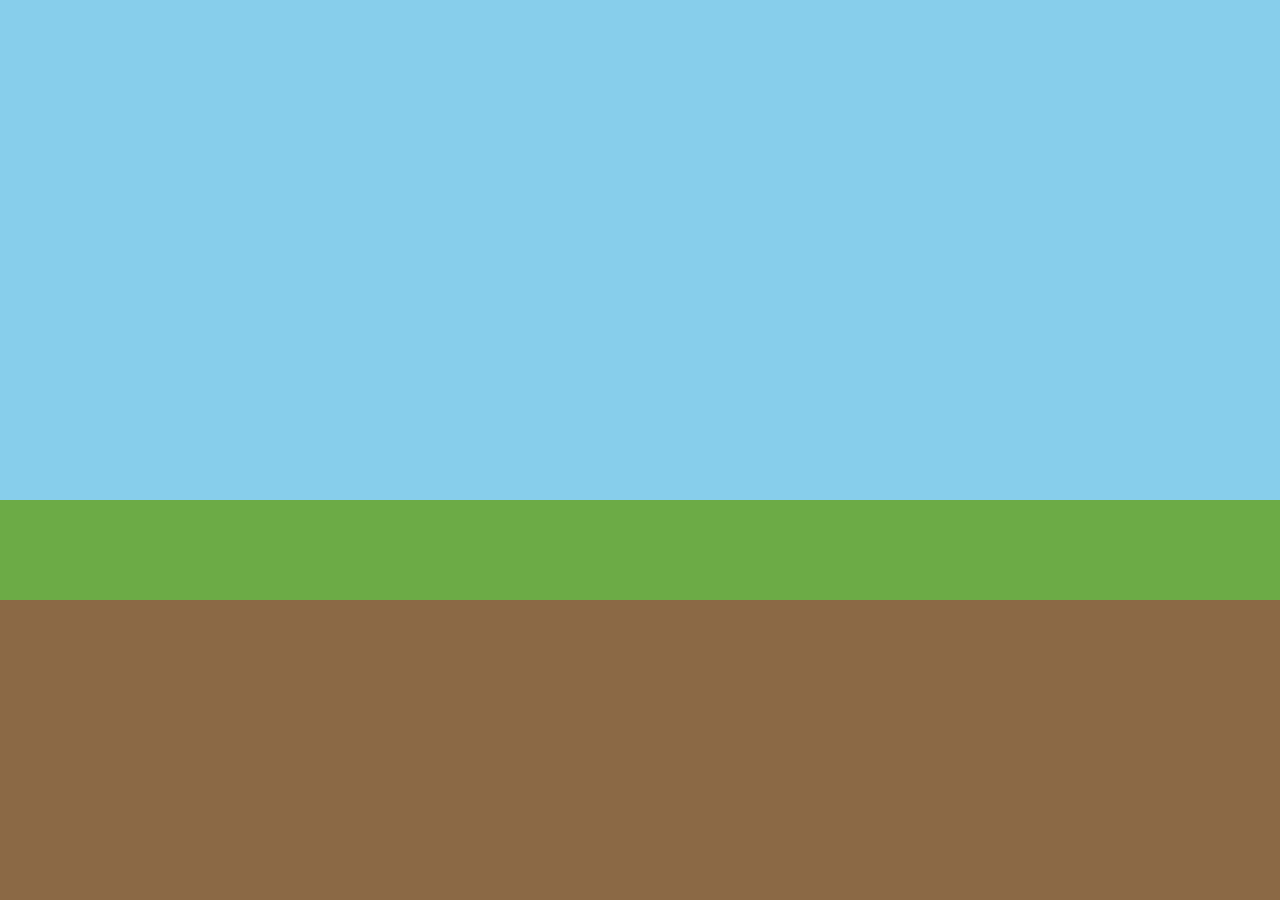
==== game.html @ b887c229 "refactor game file names" ====
<!DOCTYPE html>
<html lang="en">
<head>
  <meta charset="UTF-8">
  <meta name="viewport" content="width=device-width, initial-scale=1.0">
  <title>Angry Birds Reimagined</title>
  <link rel="stylesheet" href="css/game.css">
</head>
<body>
  <canvas></canvas>
  <script src="js/game.js"></script>
</body>
</html>
---- css/game.css ----
body{
  margin: 0;
  min-width: 100vh;
  overflow: hidden;

  display: grid;
  overflow: hidden;
}

canvas{
  display: block ;
}
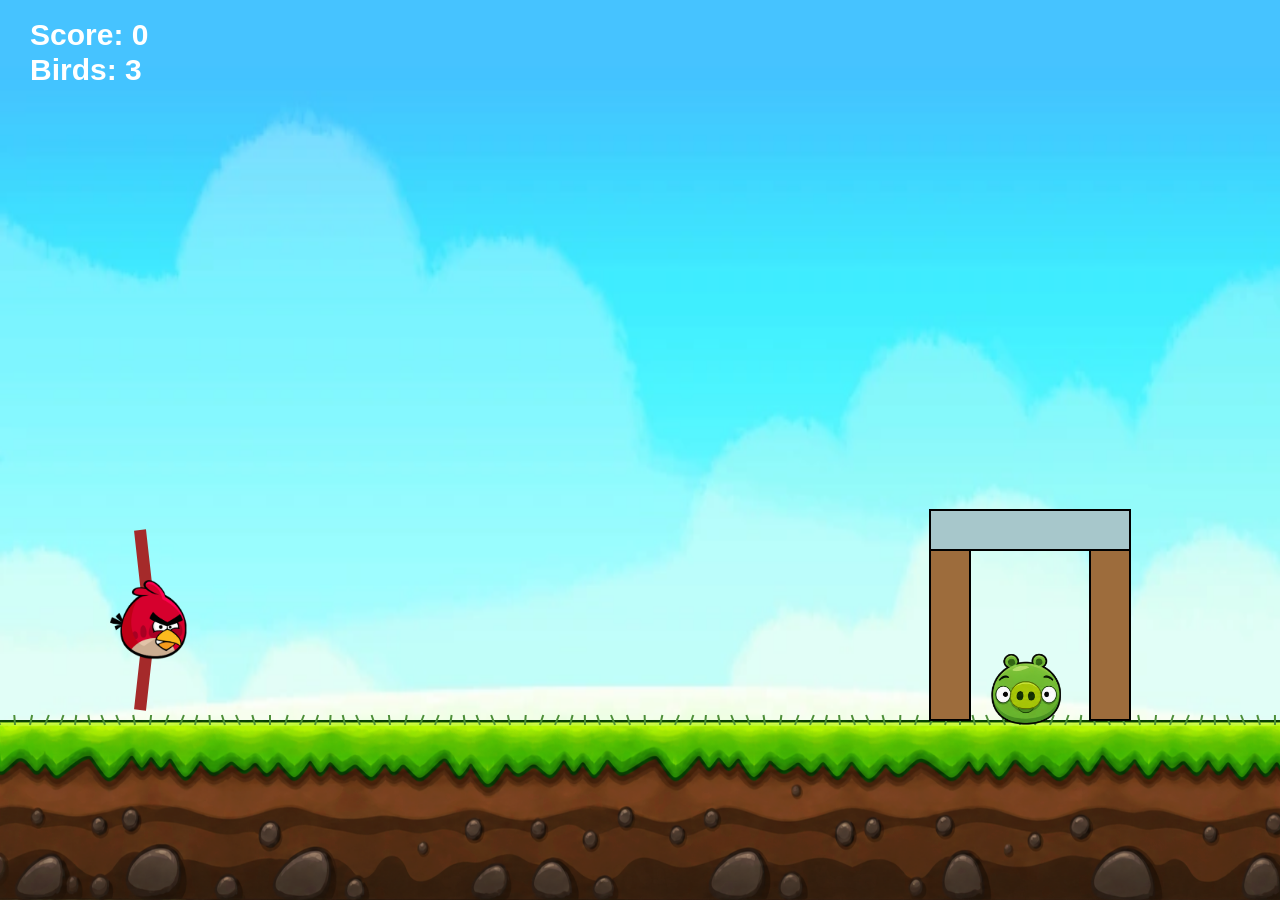
==== commit c187e31c: "feat: added sounds" ====
--- a/game.html
+++ b/game.html
@@ -4,6 +4,7 @@
   <meta charset="UTF-8">
   <meta name="viewport" content="width=device-width, initial-scale=1.0">
   <title>Angry Birds Reimagined</title>
+  <link rel="icon" type="image/png" href="./assets/images/angryBird.png">
   <link rel="stylesheet" href="css/game.css">
 </head>
 <body>
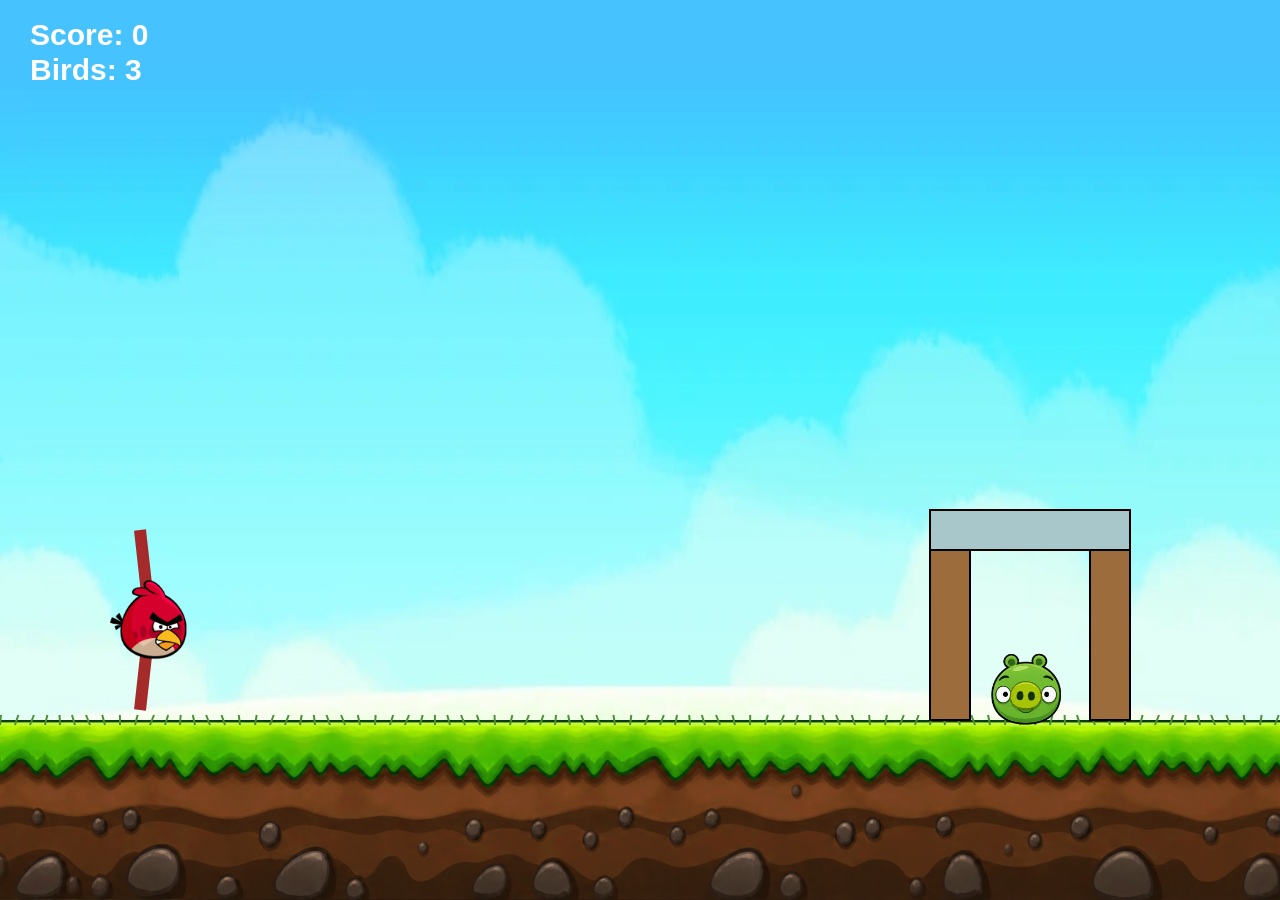
==== commit e5a40e7b: "feat:home button and background" ====
--- a/game.html
+++ b/game.html
@@ -5,10 +5,12 @@
   <meta name="viewport" content="width=device-width, initial-scale=1.0">
   <title>Angry Birds Reimagined</title>
   <link rel="icon" type="image/png" href="./assets/images/angryBird.png">
-  <link rel="stylesheet" href="css/game.css">
+  <link rel="stylesheet" href="./css/game.css">
 </head>
 <body>
   <canvas></canvas>
-  <script src="js/game.js"></script>
+  <button id="menu">Back</button>
+  <button id="nextBtn"> NEXT </button>
+  <script src="./js/game.js"></script>
 </body>
 </html>
--- a/css/game.css
+++ b/css/game.css
@@ -9,4 +9,18 @@
 
 canvas{
   display: block ;
+}
+
+#nextBtn, #menu{
+  display: none;
+  position: fixed;
+  left: 50%;
+  top: 65%;
+  transform: translate(-50%, -50%);
+  padding: 15px 40px;
+  font-size: 25px;
+  font-weight: bold;
+  border: none;
+  border-radius: 10px;
+  cursor: pointer;
 }
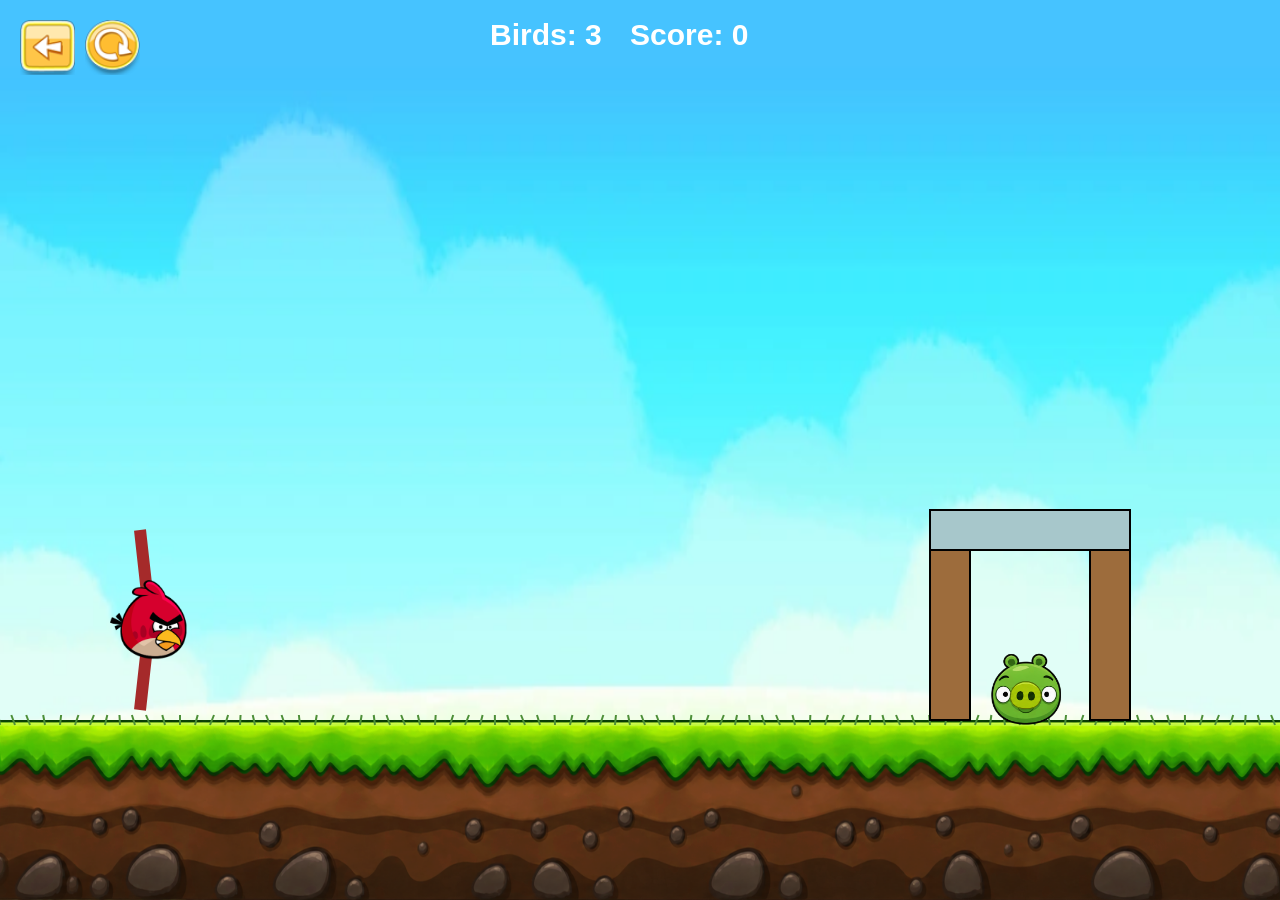
==== commit 87fcb429: "feat: Added refresh and back buttons" ====
--- a/game.html
+++ b/game.html
@@ -9,8 +9,15 @@
 </head>
 <body>
   <canvas></canvas>
-  <button id="menu">Back</button>
-  <button id="nextBtn"> NEXT </button>
+  <div class="game-buttons">
+    <button id="menu">
+      <img src="./assets/images/menu_back.png" alt="Back">
+    </button>
+    <button id="refreshBtn">
+      <img src="./assets/images/menu_refresh.png" alt="Refresh">
+    </button>
+  </div>
+  <button id="nextBtn">NEXT</button>
   <script src="./js/game.js"></script>
 </body>
 </html>
--- a/css/game.css
+++ b/css/game.css
@@ -11,7 +11,7 @@
   display: block ;
 }
 
-#nextBtn, #menu{
+#nextBtn{
   display: none;
   position: fixed;
   left: 50%;
@@ -23,4 +23,36 @@
   border: none;
   border-radius: 10px;
   cursor: pointer;
+}
+
+.game-buttons{
+  position: fixed;
+  top: 20px;
+  left: 20px;
+  display: flex;
+  gap: 10px;
+  z-index: 2;
+}
+
+.game-buttons button{
+  width: 55px;
+  height: 55px;
+  padding: 0;
+  border: none;
+  background: transparent;
+  cursor: pointer;
+}
+
+.game-buttons img{
+  width: 100%;
+  height: 100%;
+  object-fit: contain;
+}
+
+.game-buttons button:hover{
+  transform: scale(1.05);
+}
+
+.game-buttons button:active{
+  transform: scale(0.95);
 }
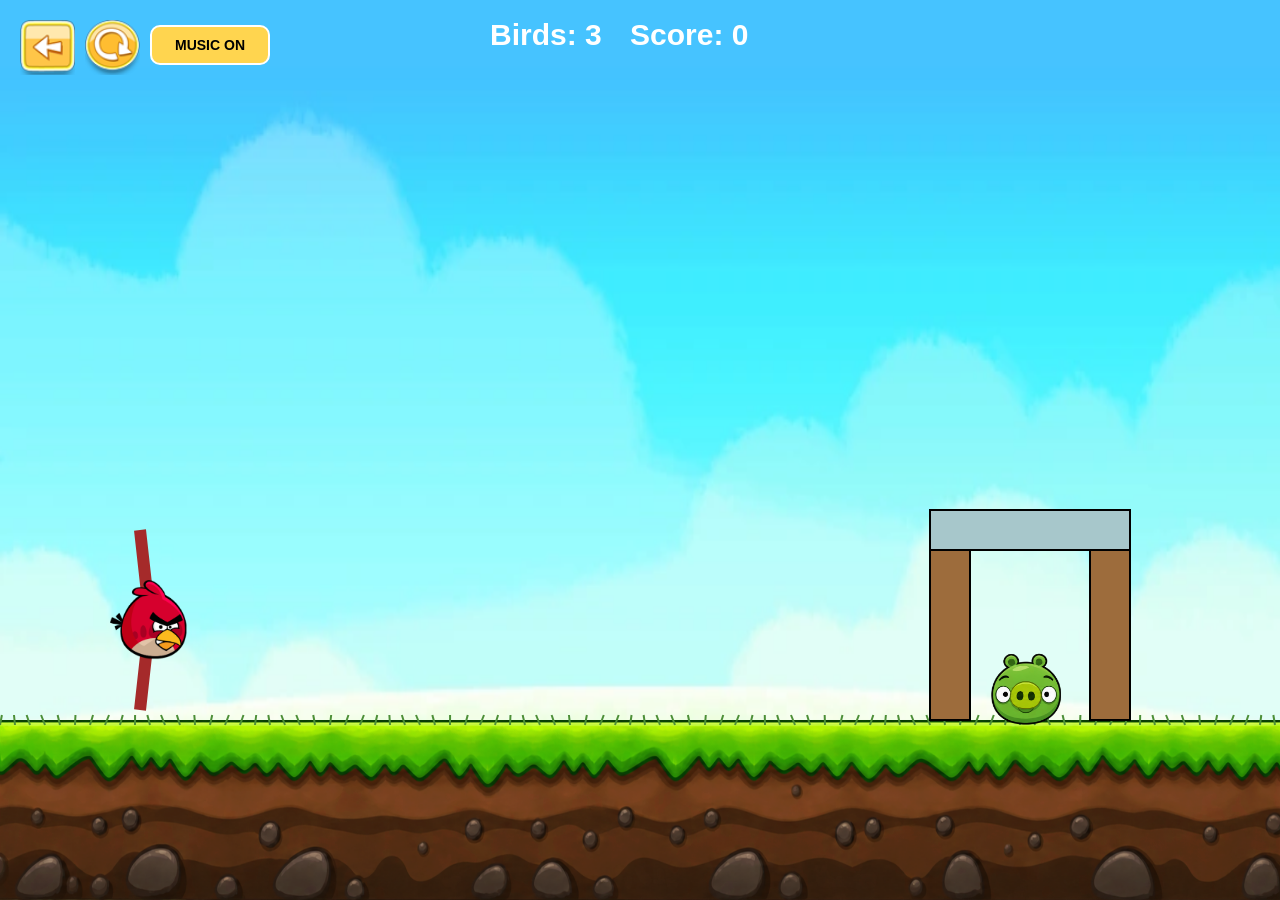
==== commit e99c1f5a: "feat:added sound on off functionality" ====
--- a/game.html
+++ b/game.html
@@ -16,6 +16,7 @@
     <button id="refreshBtn">
       <img src="./assets/images/menu_refresh.png" alt="Refresh">
     </button>
+    <button id="musicBtn">MUSIC ON</button>
   </div>
   <button id="nextBtn">NEXT</button>
   <script src="./js/game.js"></script>
--- a/css/game.css
+++ b/css/game.css
@@ -23,6 +23,18 @@
   border: none;
   border-radius: 10px;
   cursor: pointer;
+}
+#musicBtn{
+  height: 40px;
+  width: 120px;
+  border: 2px solid white;
+  border-radius: 10px;
+  background-color: #FFD54F;
+  color: black;
+  font-size: 14px;
+  font-weight: bold;
+  cursor: pointer;
+  margin-top: 5px;
 }
 
 .game-buttons{
